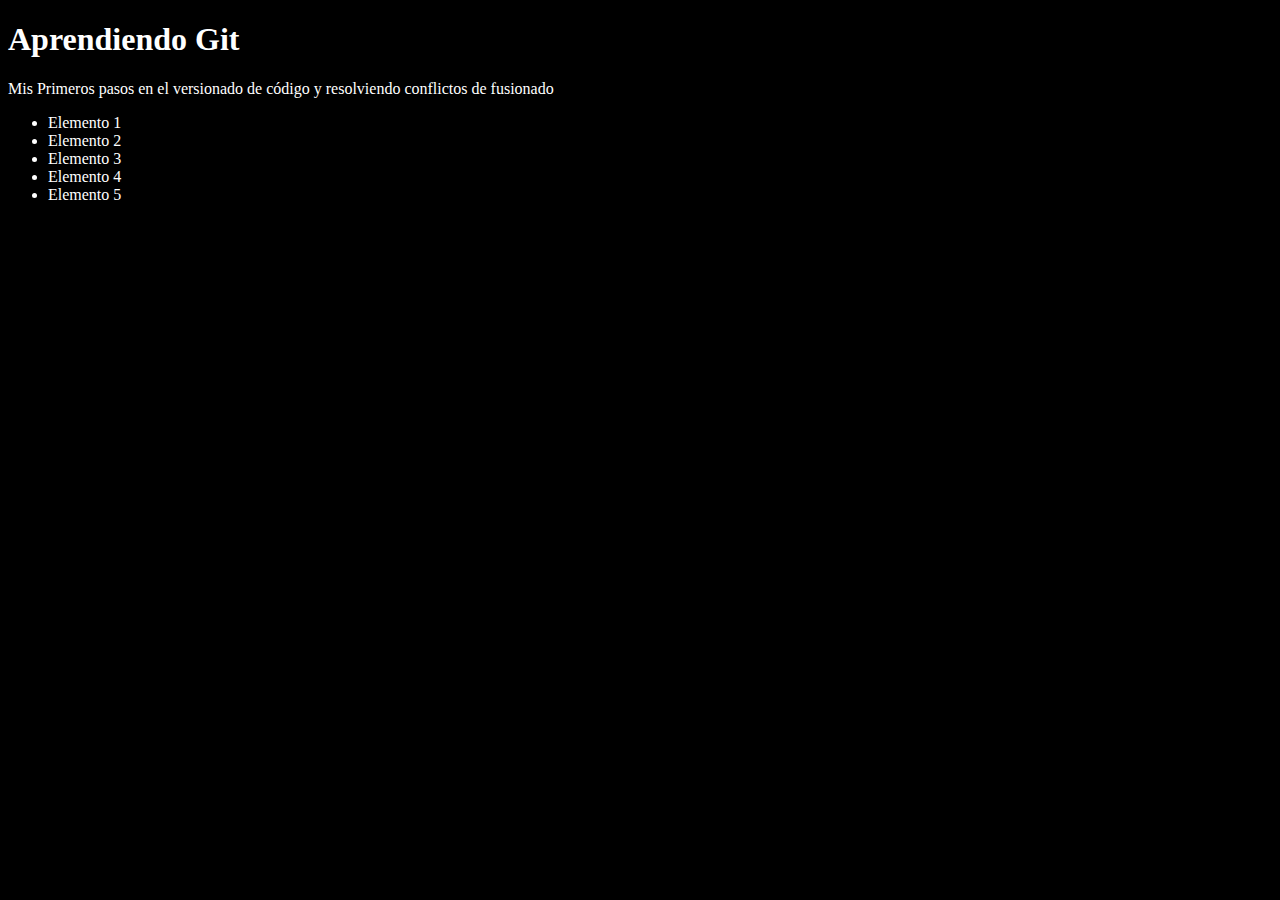
==== idex.html @ a99fb789 "Resolviendo conflicto merge main/html en index.html de la rama main" ====
<!DOCTYPE html>
<html lang="es">
<head>
    <meta charset="UTF-8">
    <meta http-equiv="X-UA-Compatible" content="IE=edge">
    <meta name="viewport" content="width=device-width, initial-scale=1.0">
    <title>Aprendiendo Git</title>
    <link rel="stylesheet" href="style.css">
</head>
<body>
    <h1>Aprendiendo Git</h1>
    <p>Mis Primeros pasos en el versionado de código y resolviendo conflictos de fusionado</p>
    <ul>
        <li>Elemento 1</li>
        <li>Elemento 2</li>
        <li>Elemento 3</li>
        <li>Elemento 4</li>
        <li>Elemento 5</li>
    </ul>
    
    <script src="index.js"></script>
</body>
</html>
---- style.css ----
html {
    background-color: #000;
    color: #fff;
}
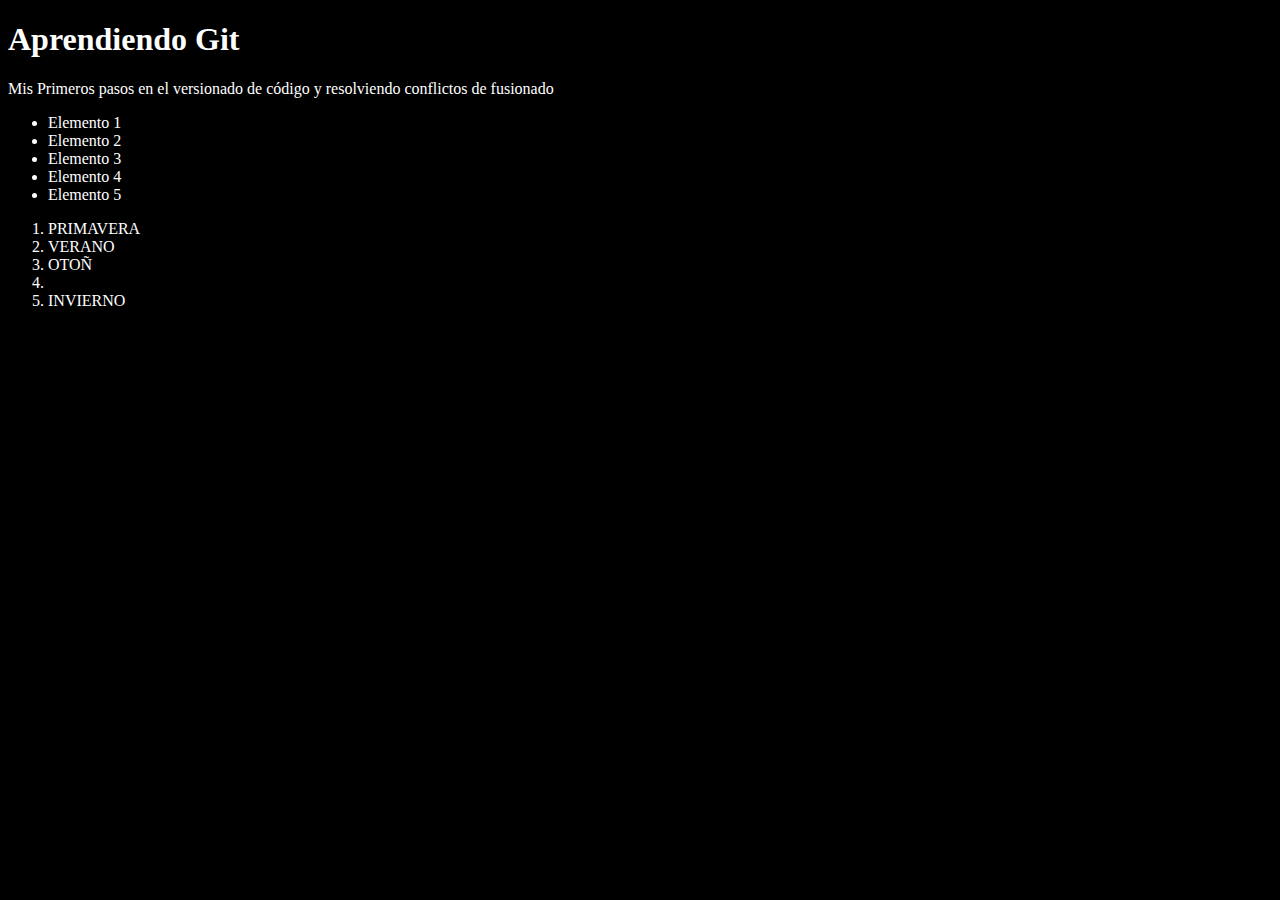
==== commit 9046788e: "Agregando estaciones del año" ====
--- a/idex.html
+++ b/idex.html
@@ -17,6 +17,12 @@
         <li>Elemento 4</li>
         <li>Elemento 5</li>
     </ul>
+    <ol>
+        <li>PRIMAVERA</li>
+        <li>VERANO</li>
+        <li>OTOÑ<li>
+        <li>INVIERNO</li>
+    </ol>
     
     <script src="index.js"></script>
 </body>
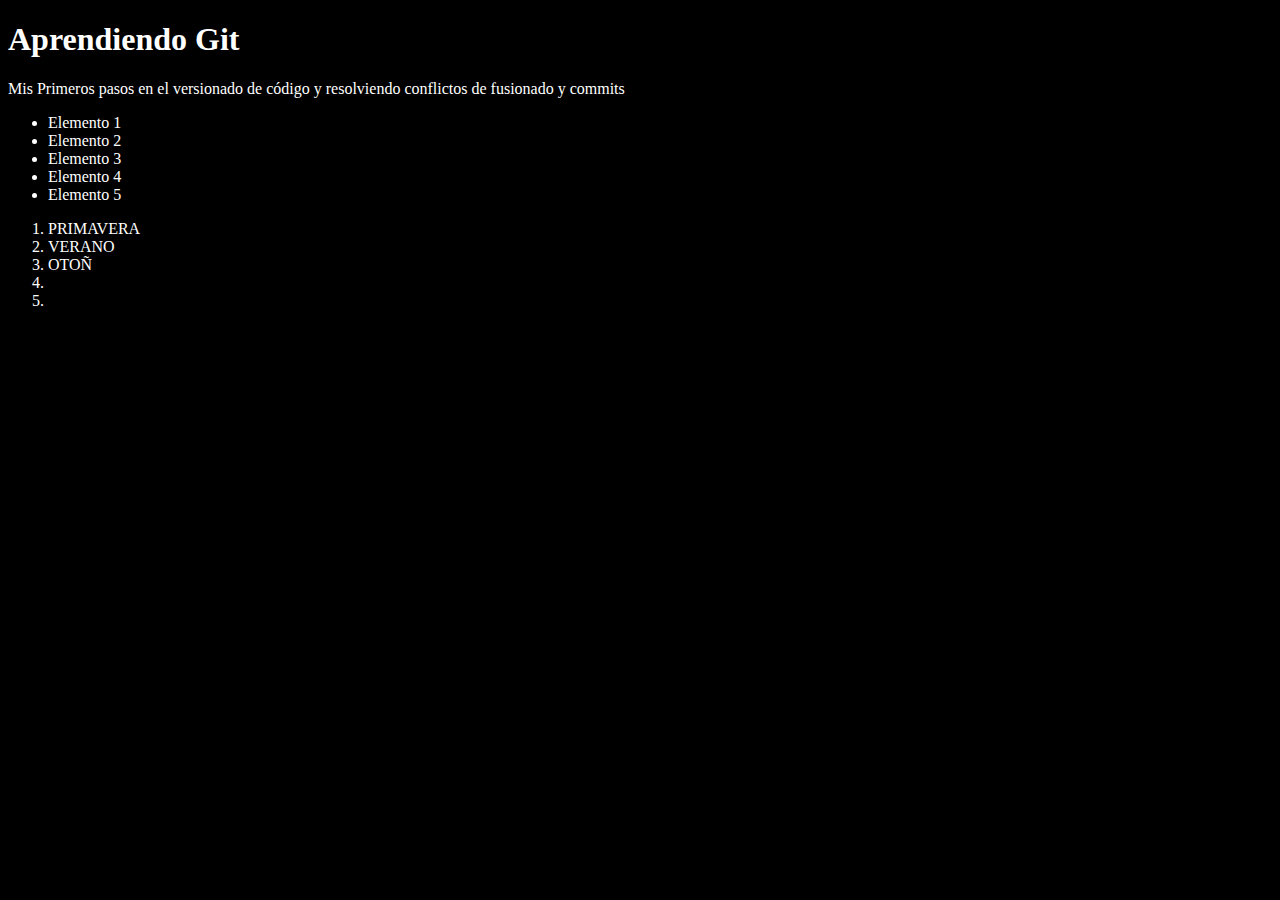
==== commit 7aab222c: "Agregando estaciones" ====
--- a/idex.html
+++ b/idex.html
@@ -9,7 +9,7 @@
 </head>
 <body>
     <h1>Aprendiendo Git</h1>
-    <p>Mis Primeros pasos en el versionado de código y resolviendo conflictos de fusionado</p>
+    <p>Mis Primeros pasos en el versionado de código y resolviendo conflictos de fusionado y commits</p>
     <ul>
         <li>Elemento 1</li>
         <li>Elemento 2</li>
@@ -21,7 +21,7 @@
         <li>PRIMAVERA</li>
         <li>VERANO</li>
         <li>OTOÑ<li>
-        <li>INVIERNO</li>
+        <li></li>
     </ol>
     
     <script src="index.js"></script>
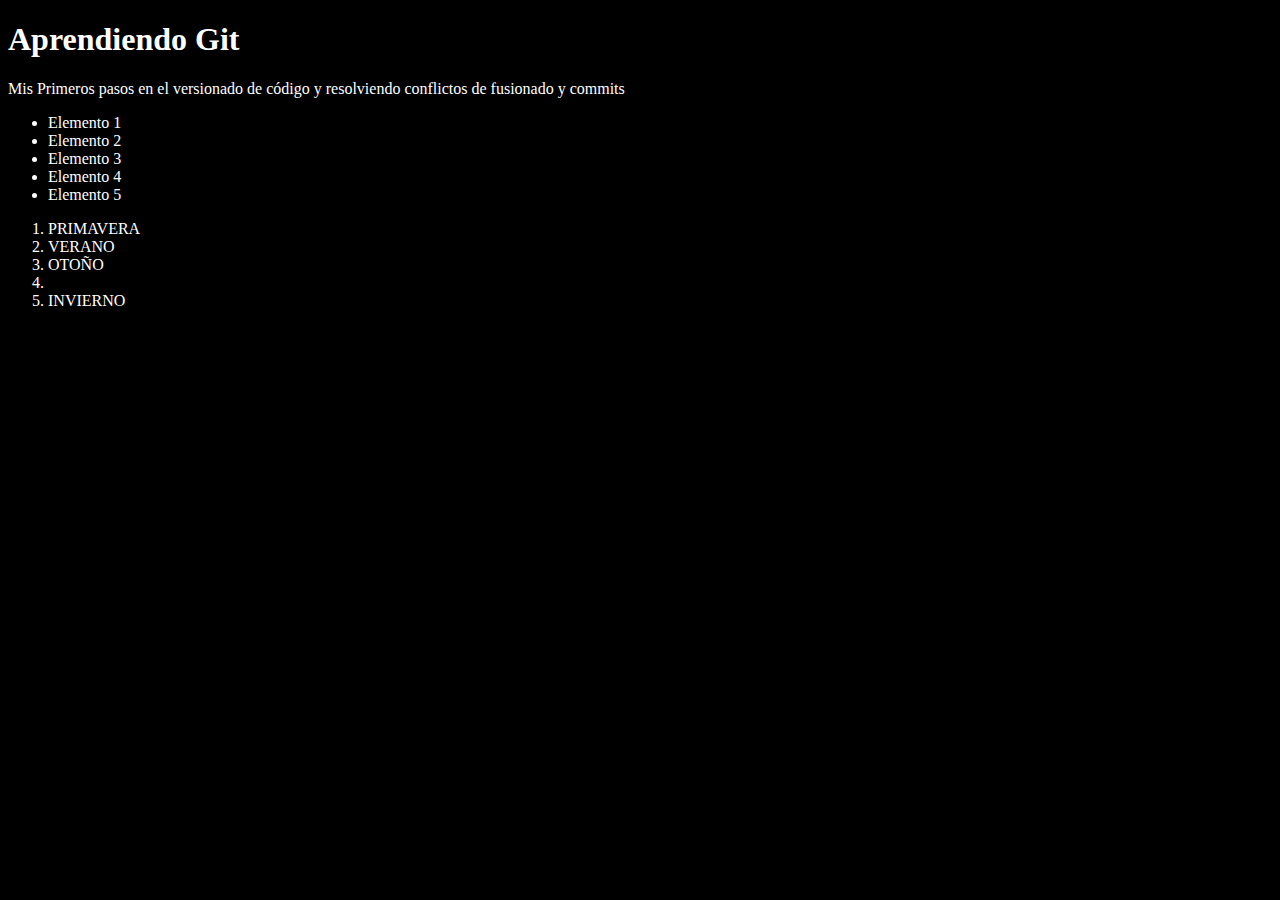
==== commit 8b9dcfb6: "nuevoa index.html estaciones MAYUSCUALS" ====
--- a/idex.html
+++ b/idex.html
@@ -20,8 +20,8 @@
     <ol>
         <li>PRIMAVERA</li>
         <li>VERANO</li>
-        <li>OTOÑ<li>
-        <li></li>
+        <li>OTOÑO<li>
+        <li>INVIERNO</li>
     </ol>
     
     <script src="index.js"></script>
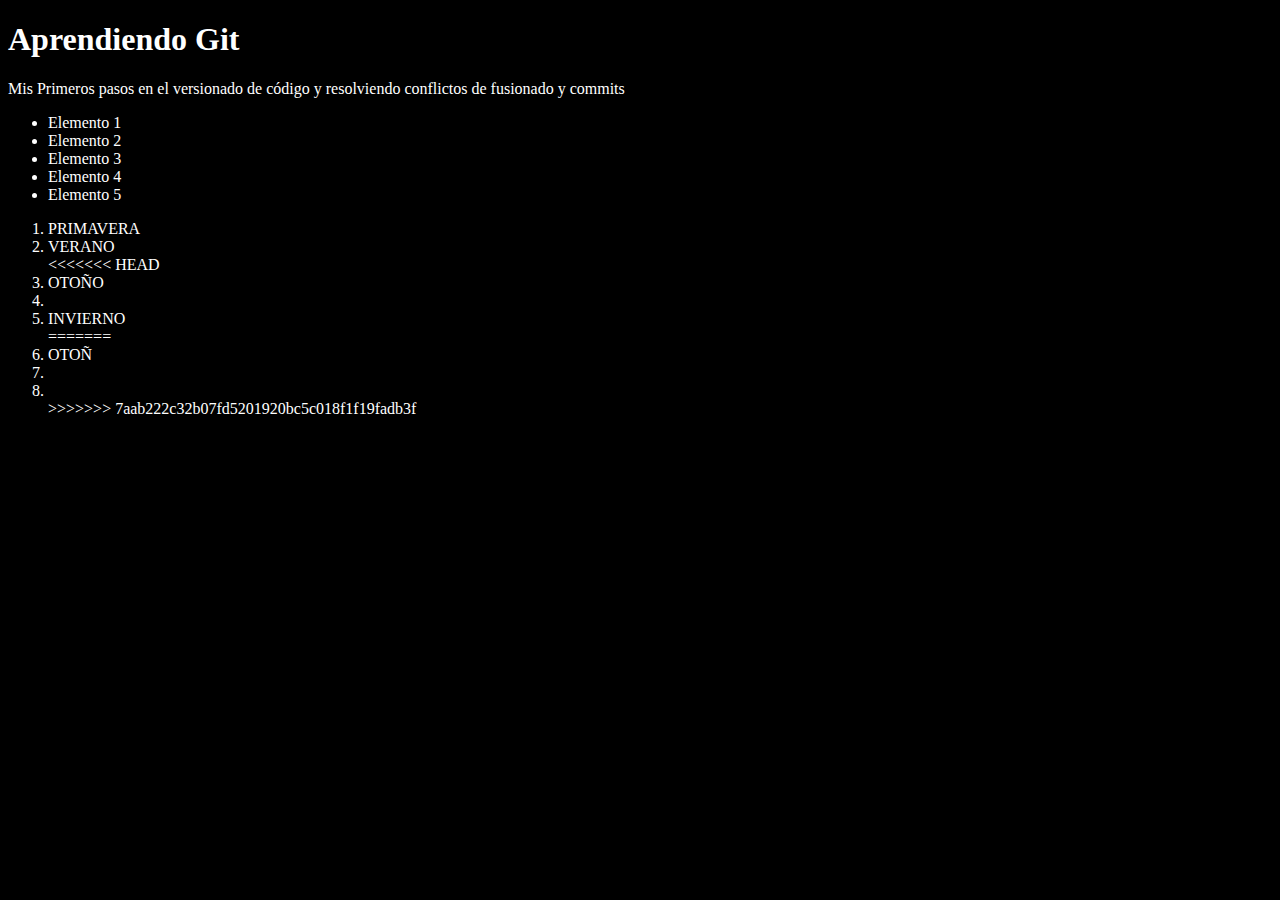
==== commit 95fff689: "git pull para clear" ====
--- a/idex.html
+++ b/idex.html
@@ -20,8 +20,13 @@
     <ol>
         <li>PRIMAVERA</li>
         <li>VERANO</li>
+<<<<<<< HEAD
         <li>OTOÑO<li>
         <li>INVIERNO</li>
+=======
+        <li>OTOÑ<li>
+        <li></li>
+>>>>>>> 7aab222c32b07fd5201920bc5c018f1f19fadb3f
     </ol>
     
     <script src="index.js"></script>
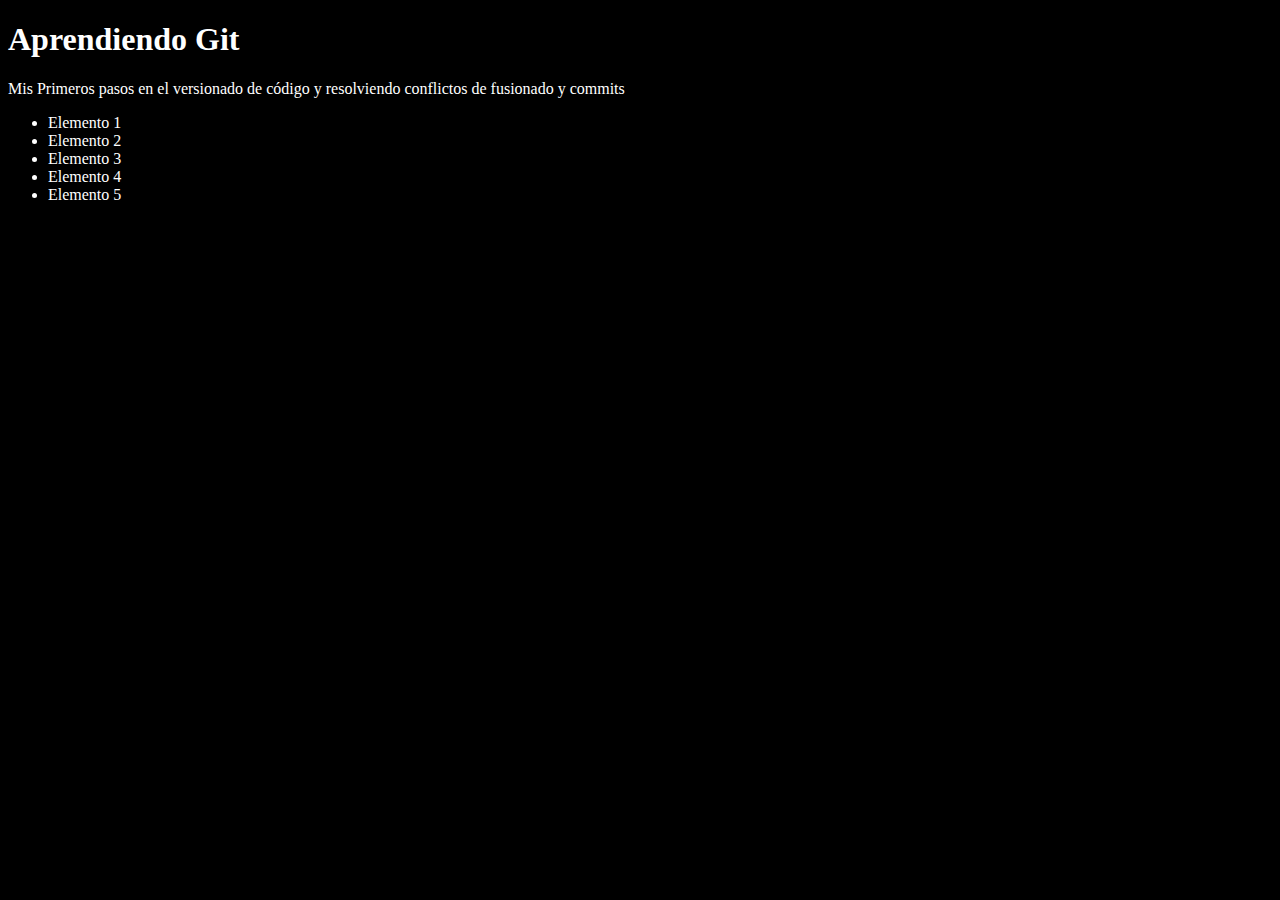
==== commit d77ad878: "cambios en index" ====
--- a/idex.html
+++ b/idex.html
@@ -17,17 +17,6 @@
         <li>Elemento 4</li>
         <li>Elemento 5</li>
     </ul>
-    <ol>
-        <li>PRIMAVERA</li>
-        <li>VERANO</li>
-<<<<<<< HEAD
-        <li>OTOÑO<li>
-        <li>INVIERNO</li>
-=======
-        <li>OTOÑ<li>
-        <li></li>
->>>>>>> 7aab222c32b07fd5201920bc5c018f1f19fadb3f
-    </ol>
     
     <script src="index.js"></script>
 </body>
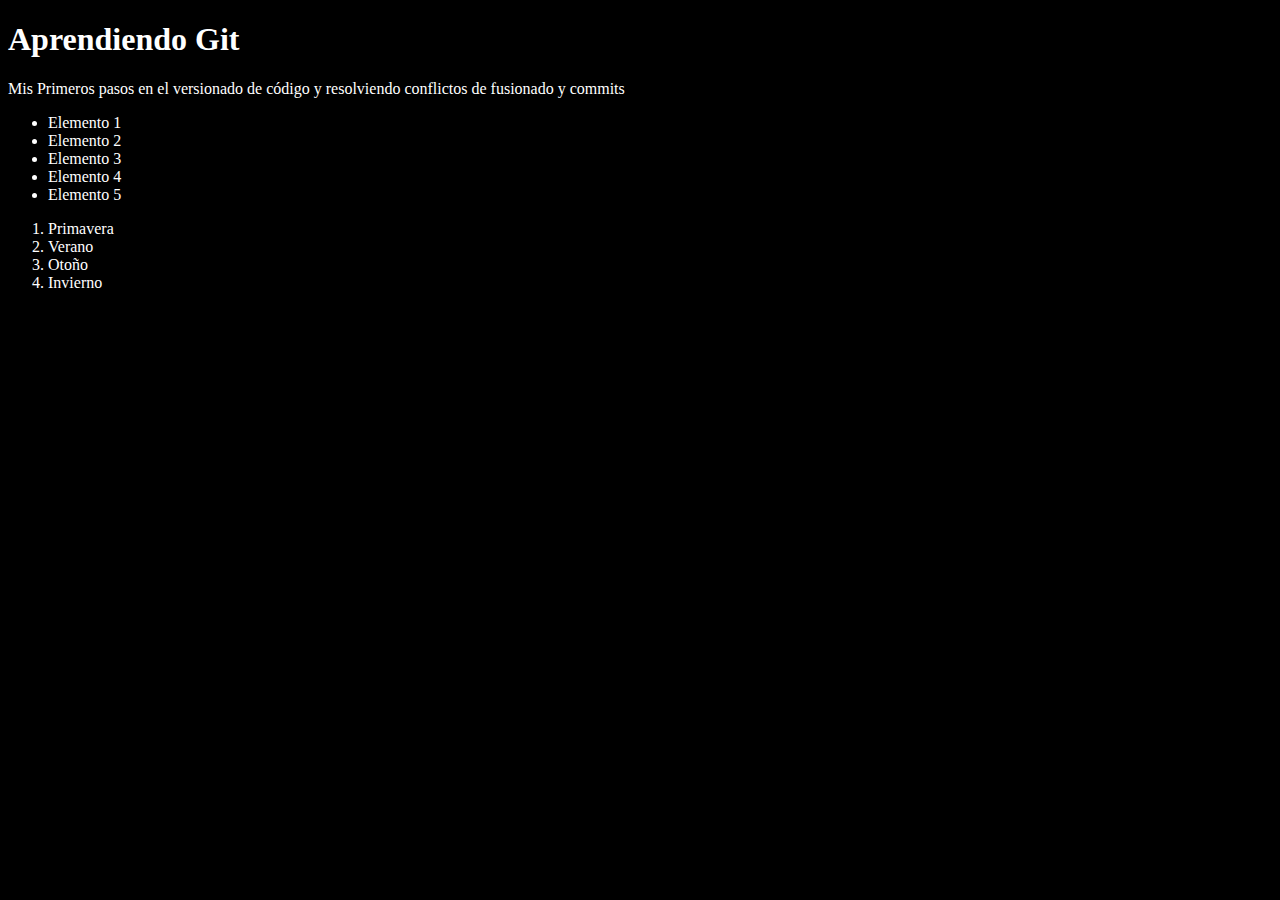
==== commit 69b9a618: "Ultima con estaciones" ====
--- a/idex.html
+++ b/idex.html
@@ -17,7 +17,12 @@
         <li>Elemento 4</li>
         <li>Elemento 5</li>
     </ul>
-    
+    <ol>
+        <li>Primavera</li>
+        <li>Verano</li>
+        <li>Otoño</li>
+        <li>Invierno</li>
+    </ol>
     <script src="index.js"></script>
 </body>
 </html>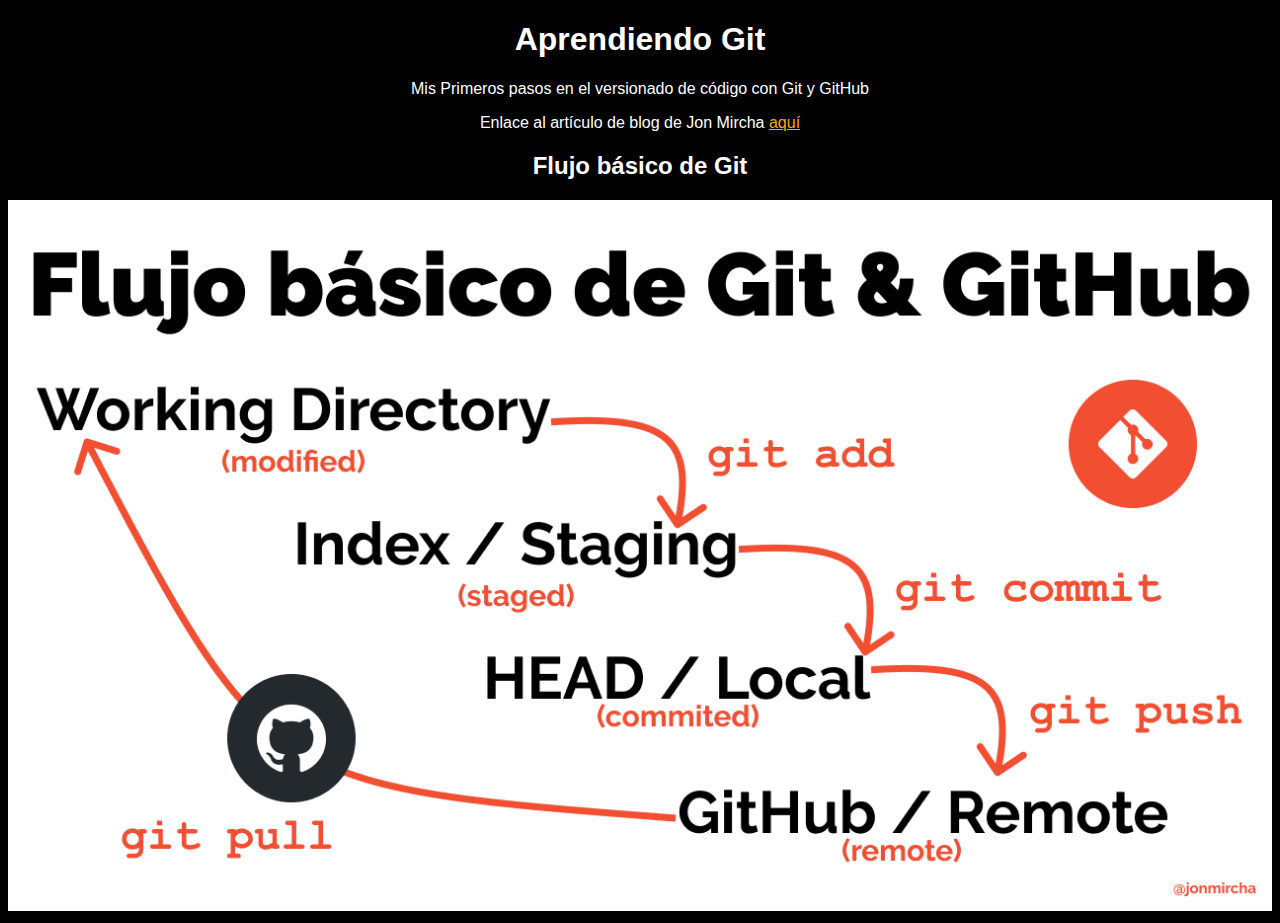
==== commit 9bd10697: "agregando imagen y enlace al index.html" ====
--- a/idex.html
+++ b/idex.html
@@ -9,20 +9,10 @@
 </head>
 <body>
     <h1>Aprendiendo Git</h1>
-    <p>Mis Primeros pasos en el versionado de código y resolviendo conflictos de fusionado y commits</p>
-    <ul>
-        <li>Elemento 1</li>
-        <li>Elemento 2</li>
-        <li>Elemento 3</li>
-        <li>Elemento 4</li>
-        <li>Elemento 5</li>
-    </ul>
-    <ol>
-        <li>Primavera</li>
-        <li>Verano</li>
-        <li>Otoño</li>
-        <li>Invierno</li>
-    </ol>
+    <p>Mis Primeros pasos en el versionado de código con Git y GitHub</p>
+    <p>Enlace al artículo de blog de Jon Mircha <a href="https://jonmircha.com/git" target="_blank">aquí</a></p>
+    <h2>Flujo básico de Git</h2>
+    <img src="/Imagen_01 apuntes.png" alt="imagen">
     <script src="index.js"></script>
 </body>
 </html>--- a/style.css
+++ b/style.css
@@ -1,4 +1,17 @@
 html {
     background-color: #000;
     color: #fff;
+    font-family: sans-serif;
+    text-align: center;
+}
+
+a {
+    color: orange;
+}
+a:hover {
+    color: orangered;
+}
+
+img {
+    max-width: 100%;
 }